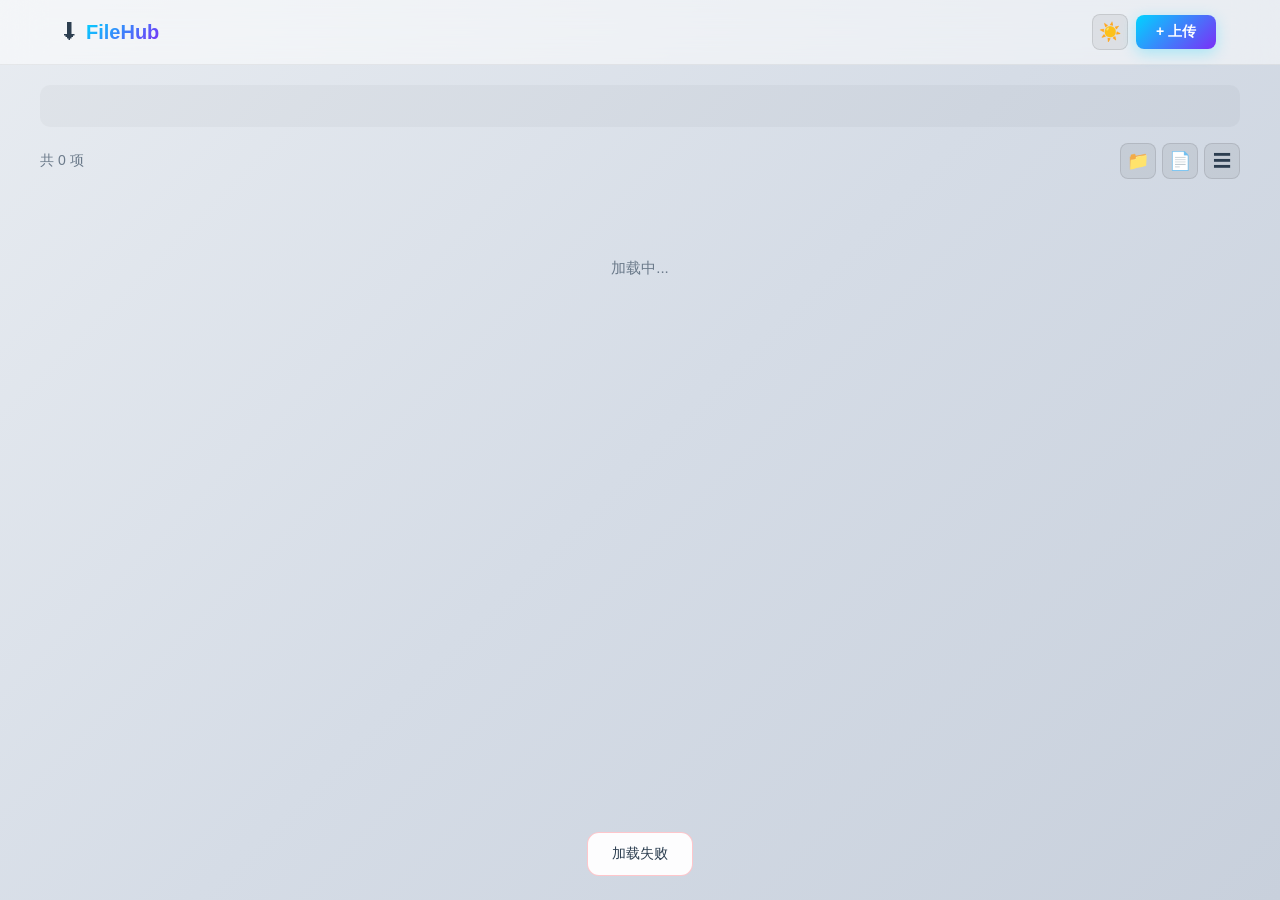
==== static/index.html @ 71de99f7 "企业级重构" ====
<!DOCTYPE html>
<html lang="zh-CN">
<head>
    <meta charset="UTF-8">
    <meta name="viewport" content="width=device-width, initial-scale=1.0">
    <title>FileHub - 文件下载站</title>
    <meta name="description" content="FileHub - 轻量级文件管理与分享平台">
    <link rel="icon" href="data:image/svg+xml,<svg xmlns=%22http://www.w3.org/2000/svg%22 viewBox=%220 0 100 100%22><text y=%22.9em%22 font-size=%2290%22>📂</text></svg>">
    <link rel="stylesheet" href="css/style.css">
</head>
<body>
    <div class="app">
        <header class="header">
            <div class="header-inner">
                <div class="header-left">
                    <div class="logo">
                        <span class="logo-icon">⬇</span>
                        <h1>FileHub</h1>
                    </div>
                </div>
                <div class="header-right">
                    <button class="btn-icon" id="themeToggle" title="切换主题">🌙</button>
                    <button class="btn btn-primary" id="uploadBtn">+ 上传</button>
                </div>
            </div>
        </header>

        <main class="main">
            <div class="container">
                <nav class="breadcrumb" id="breadcrumb"></nav>

                <div class="toolbar">
                    <div class="toolbar-left">
                        <span class="file-count" id="fileCount">共 0 项</span>
                    </div>
                    <div class="toolbar-right">
                        <button class="btn-icon" id="newFolderBtn" title="新建文件夹">📁</button>
                        <button class="btn-icon" id="newFileBtn" title="新建文件">📄</button>
                        <button class="btn-icon" id="viewToggle" title="切换视图">☰</button>
                    </div>
                </div>

                <div class="file-grid" id="fileGrid">
                    <div class="loading" id="loading">加载中...</div>
                </div>

                <div class="empty-state" id="emptyState" style="display:none">
                    <div class="empty-icon">📂</div>
                    <h2>暂无文件</h2>
                    <p>点击右上角「上传」开始分享</p>
                </div>
            </div>
        </main>
    </div>

    <!-- Password Modal -->
    <div class="modal-overlay" id="passwordModal">
        <div class="modal">
            <div class="modal-header">
                <h3 id="passwordModalTitle">验证身份</h3>
                <button class="modal-close" id="passwordModalClose">&times;</button>
            </div>
            <div class="modal-body">
                <p class="modal-desc" id="passwordModalDesc">请输入上传密码以继续</p>
                <div class="input-group">
                    <input type="password" class="input" id="passwordInput" placeholder="输入密码" autocomplete="off">
                </div>
                <p class="error-msg" id="passwordError" style="display:none"></p>
            </div>
            <div class="modal-footer">
                <button class="btn btn-secondary" id="passwordModalCancel">取消</button>
                <button class="btn btn-primary" id="passwordModalConfirm">确认</button>
            </div>
        </div>
    </div>

    <!-- Upload Modal -->
    <div class="modal-overlay" id="uploadModal">
        <div class="modal">
            <div class="modal-header">
                <h3>上传文件</h3>
                <button class="modal-close" id="uploadModalClose">&times;</button>
            </div>
            <div class="modal-body">
                <div class="upload-zone" id="uploadZone">
                    <div class="upload-icon">☁️</div>
                    <p class="upload-text">拖拽文件到此处，或点击选择文件</p>
                    <p class="upload-hint">无文件大小限制</p>
                    <input type="file" id="fileInput" class="file-input" multiple>
                </div>
                <div class="upload-progress" id="uploadProgress" style="display:none">
                    <div class="progress-bar">
                        <div class="progress-fill" id="progressFill"></div>
                    </div>
                    <p class="progress-text" id="progressText">上传中...</p>
                </div>
                <p class="error-msg" id="uploadError" style="display:none"></p>
                <div class="upload-divider"><span>或者</span></div>
                <div class="upload-url-row">
                    <input type="text" class="input" id="urlInput" placeholder="输入文件下载链接，支持 HTTP/HTTPS">
                    <button class="btn btn-primary" id="urlDownloadBtn">下载</button>
                </div>
                <div class="url-progress" id="urlProgress" style="display:none">
                    <p class="progress-text" id="urlProgressText">从链接下载中...</p>
                </div>
                <p class="error-msg" id="urlError" style="display:none"></p>
            </div>
            <div class="modal-footer">
                <button class="btn btn-secondary" id="uploadModalCancel">取消</button>
            </div>
        </div>
    </div>

    <!-- New Folder Modal -->
    <div class="modal-overlay" id="folderModal">
        <div class="modal">
            <div class="modal-header">
                <h3>新建文件夹</h3>
                <button class="modal-close" id="folderModalClose">&times;</button>
            </div>
            <div class="modal-body">
                <div class="input-group">
                    <input type="text" class="input" id="folderNameInput" placeholder="输入文件夹名称" autocomplete="off">
                </div>
                <p class="error-msg" id="folderError" style="display:none"></p>
            </div>
            <div class="modal-footer">
                <button class="btn btn-secondary" id="folderModalCancel">取消</button>
                <button class="btn btn-primary" id="folderModalConfirm">创建</button>
            </div>
        </div>
    </div>

    <!-- New File Modal -->
    <div class="modal-overlay" id="newFileModal">
        <div class="modal">
            <div class="modal-header">
                <h3>新建文件</h3>
                <button class="modal-close" id="newFileModalClose">&times;</button>
            </div>
            <div class="modal-body">
                <div class="input-group">
                    <input type="text" class="input" id="newFileNameInput" placeholder="输入文件名，如 readme.txt" autocomplete="off">
                </div>
                <p class="error-msg" id="newFileError" style="display:none"></p>
            </div>
            <div class="modal-footer">
                <button class="btn btn-secondary" id="newFileModalCancel">取消</button>
                <button class="btn btn-primary" id="newFileModalConfirm">创建</button>
            </div>
        </div>
    </div>

    <!-- Rename Modal -->
    <div class="modal-overlay" id="renameModal">
        <div class="modal">
            <div class="modal-header">
                <h3>重命名</h3>
                <button class="modal-close" id="renameModalClose">&times;</button>
            </div>
            <div class="modal-body">
                <div class="input-group">
                    <input type="text" class="input" id="renameInput" placeholder="输入新名称" autocomplete="off">
                </div>
                <p class="error-msg" id="renameError" style="display:none"></p>
            </div>
            <div class="modal-footer">
                <button class="btn btn-secondary" id="renameModalCancel">取消</button>
                <button class="btn btn-primary" id="renameModalConfirm">确认</button>
            </div>
        </div>
    </div>

    <!-- Preview Modal -->
    <div class="modal-overlay" id="previewModal">
        <div class="modal modal-wide">
            <div class="modal-header">
                <div class="modal-header-left">
                    <h3 id="previewTitle">预览</h3>
                    <button class="wrap-toggle" id="wrapToggle" title="切换自动换行">⤻</button>
                </div>
                <button class="modal-close" id="previewModalClose">&times;</button>
            </div>
            <div class="modal-body modal-body-scroll" id="previewBody">
                <pre class="preview-content" id="previewContent"></pre>
                <textarea class="preview-textarea" id="previewTextarea" style="display:none"></textarea>
                <p class="preview-truncated" id="previewTruncated" style="display:none">文件过大，仅显示前 1MB</p>
                <p class="error-msg" id="previewError" style="display:none"></p>
            </div>
            <div class="modal-footer preview-footer">
                <div class="preview-footer-left">
                    <button class="btn btn-secondary btn-sm" id="previewEditBtn" style="display:none">编辑</button>
                </div>
                <div class="preview-footer-right">
                    <button class="btn btn-primary btn-sm" id="previewSaveBtn" style="display:none">保存</button>
                    <a class="btn btn-primary btn-sm" id="previewDownloadBtn" download>下载</a>
                    <button class="btn btn-secondary" id="previewCloseBtn">关闭</button>
                </div>
            </div>
        </div>
    </div>

    <!-- Toast -->
    <div class="toast" id="toast"></div>

    <script type="module" src="js/app.js"></script>
</body>
</html>
---- static/css/style.css ----
/* ============ Reset ============ */
* { margin: 0; padding: 0; box-sizing: border-box; }

/* ============ Theme ============ */
:root, [data-theme="dark"] {
    --bg: linear-gradient(135deg, #0f0c29 0%, #302b63 50%, #24243e 100%);
    --text: #e0e0e0;
    --text2: #888;
    --text3: #666;
    --card: rgba(255,255,255,0.04);
    --card-border: rgba(255,255,255,0.06);
    --card-hover: rgba(255,255,255,0.07);
    --card-hover-border: rgba(255,255,255,0.12);
    --card-shadow: 0 12px 32px rgba(0,0,0,0.3);
    --hdr-bg: rgba(255,255,255,0.03);
    --hdr-border: rgba(255,255,255,0.06);
    --modal-bg: #1e1e2e;
    --modal-border: rgba(255,255,255,0.08);
    --inp-bg: rgba(255,255,255,0.06);
    --inp-border: rgba(255,255,255,0.1);
    --inp-focus: #00d4ff;
    --btn2-bg: rgba(255,255,255,0.08);
    --btn2-border: rgba(255,255,255,0.1);
    --btn2-hover: rgba(255,255,255,0.12);
    --overlay: rgba(0,0,0,0.6);
    --toast-bg: rgba(30,30,46,0.95);
    --toast-border: rgba(255,255,255,0.1);
    --drop-border: rgba(255,255,255,0.15);
    --drop-hover: rgba(0,212,255,0.05);
    --prog-bg: rgba(255,255,255,0.08);
    --icon-α: 0.6;
    --place: #555;
    --bcumb: rgba(255,255,255,0.04);
    --bcumb-hover: rgba(255,255,255,0.08);
    --row-hover: rgba(255,255,255,0.03);
    --row-border: rgba(255,255,255,0.04);
}

[data-theme="light"] {
    --bg: linear-gradient(135deg, #e8ecf1 0%, #d5dce6 50%, #c8d0dc 100%);
    --text: #2c3e50;
    --text2: #6b7a8a;
    --text3: #8a9aa8;
    --card: rgba(255,255,255,0.75);
    --card-border: rgba(255,255,255,0.5);
    --card-hover: rgba(255,255,255,0.9);
    --card-hover-border: rgba(255,255,255,0.8);
    --card-shadow: 0 8px 24px rgba(0,0,0,0.08);
    --hdr-bg: rgba(255,255,255,0.5);
    --hdr-border: rgba(0,0,0,0.06);
    --modal-bg: #fff;
    --modal-border: rgba(0,0,0,0.08);
    --inp-bg: rgba(0,0,0,0.04);
    --inp-border: rgba(0,0,0,0.12);
    --inp-focus: #7b2ff7;
    --btn2-bg: rgba(0,0,0,0.06);
    --btn2-border: rgba(0,0,0,0.1);
    --btn2-hover: rgba(0,0,0,0.1);
    --overlay: rgba(0,0,0,0.3);
    --toast-bg: rgba(255,255,255,0.95);
    --toast-border: rgba(0,0,0,0.1);
    --drop-border: rgba(0,0,0,0.15);
    --drop-hover: rgba(123,47,247,0.05);
    --prog-bg: rgba(0,0,0,0.08);
    --icon-α: 0.4;
    --place: #aaa;
    --bcumb: rgba(0,0,0,0.03);
    --bcumb-hover: rgba(0,0,0,0.06);
    --row-hover: rgba(0,0,0,0.02);
    --row-border: rgba(0,0,0,0.04);
}

@media (prefers-color-scheme: light) {
    :root:not([data-theme="dark"]):not([data-theme="light"]) { }
}

/* ============ Base ============ */
body {
    font-family: -apple-system, BlinkMacSystemFont, 'Segoe UI', Roboto, 'Helvetica Neue', Arial, sans-serif;
    background: var(--bg);
    color: var(--text);
    min-height: 100vh;
    transition: background .3s, color .3s;
}
.app { min-height: 100vh; display: flex; flex-direction: column; }

/* ============ Header ============ */
.header {
    background: var(--hdr-bg);
    backdrop-filter: blur(20px);
    -webkit-backdrop-filter: blur(20px);
    border-bottom: 1px solid var(--hdr-border);
    position: sticky; top: 0; z-index: 100;
    transition: background .3s;
}
.header-inner {
    max-width: 1200px; margin: 0 auto; padding: 0 24px;
    height: 64px; display: flex; align-items: center;
    justify-content: space-between; gap: 12px;
}
.header-left { display: flex; align-items: center; gap: 10px; min-width: 0; }
.header-right { display: flex; align-items: center; gap: 8px; flex-shrink: 0; }
.logo { display: flex; align-items: center; gap: 10px; }
.logo-icon { font-size: 24px; line-height: 1; }
.logo h1 {
    font-size: 20px; font-weight: 700;
    background: linear-gradient(135deg, #00d4ff, #7b2ff7);
    -webkit-background-clip: text; -webkit-text-fill-color: transparent;
    background-clip: text; white-space: nowrap;
}

/* ============ Buttons ============ */
.btn {
    padding: 8px 20px; border: none; border-radius: 8px;
    font-size: 14px; font-weight: 600; cursor: pointer;
    transition: all .2s; display: inline-flex; align-items: center; gap: 6px;
    white-space: nowrap; text-decoration: none;
}
.btn-icon {
    width: 36px; height: 36px; padding: 0;
    display: flex; align-items: center; justify-content: center;
    border-radius: 8px; background: var(--btn2-bg);
    border: 1px solid var(--btn2-border); color: var(--text);
    font-size: 18px; cursor: pointer; transition: all .2s;
}
.btn-icon:hover { background: var(--btn2-hover); }
.btn-icon-sm {
    width: 28px; height: 28px; font-size: 16px;
    border-radius: 6px;
}
.btn-primary {
    background: linear-gradient(135deg, #00d4ff, #7b2ff7);
    color: #fff; box-shadow: 0 4px 15px rgba(0,212,255,.3);
}
.btn-primary:hover { transform: translateY(-1px); box-shadow: 0 6px 20px rgba(0,212,255,.4); }
.btn-secondary {
    background: var(--btn2-bg); color: var(--text);
    border: 1px solid var(--btn2-border);
}
.btn-secondary:hover { background: var(--btn2-hover); }
.btn-danger {
    background: rgba(255,71,87,.15); color: #ff4757;
    border: 1px solid rgba(255,71,87,.2);
}
.btn-danger:hover { background: rgba(255,71,87,.25); }
.btn-sm { padding: 6px 14px; font-size: 13px; }

/* ============ Main ============ */
.main { flex: 1; padding: 20px 24px; }
.container { max-width: 1200px; margin: 0 auto; }

/* ============ Breadcrumb ============ */
.breadcrumb {
    display: flex; align-items: center; gap: 4px;
    padding: 10px 12px; margin-bottom: 16px;
    background: var(--bcumb); border-radius: 10px;
    flex-wrap: wrap; font-size: 14px; min-height: 42px;
}
.breadcrumb a {
    color: var(--text2); text-decoration: none;
    padding: 4px 10px; border-radius: 6px;
    transition: all .15s; cursor: pointer;
}
.breadcrumb a:hover { background: var(--bcumb-hover); color: var(--text); }
.breadcrumb .sep { color: var(--text3); font-size: 12px; user-select: none; }
.breadcrumb .current { color: var(--text); font-weight: 600; }

/* ============ Toolbar ============ */
.toolbar {
    display: flex; justify-content: space-between;
    align-items: center; margin-bottom: 20px; gap: 12px;
}
.toolbar-left { display: flex; align-items: center; gap: 8px; }
.toolbar-right { display: flex; align-items: center; gap: 6px; }
.file-count { font-size: 14px; color: var(--text2); }

/* ============ File Grid (icon view) ============ */
.file-grid {
    display: grid;
    grid-template-columns: repeat(auto-fill, minmax(180px, 1fr));
    gap: 14px;
}
.file-grid.list-view {
    grid-template-columns: 1fr;
    gap: 2px;
}

.file-card {
    background: var(--card); border: 1px solid var(--card-border);
    border-radius: 14px; padding: 18px 14px;
    transition: all .25s; cursor: default;
    display: flex; flex-direction: column;
    backdrop-filter: blur(4px);
    -webkit-backdrop-filter: blur(4px);
}
.file-card .card-body {
    display: flex; flex-direction: column; align-items: center;
    text-align: center; flex: 1; border-radius: inherit;
    transition: all .25s;
}
.file-card .card-body:hover {
    background: var(--card-hover); border-color: var(--card-hover-border);
    transform: translateY(-3px); box-shadow: var(--card-shadow);
}
.file-card.card-dir .card-body { cursor: pointer; }
.file-card.card-dir .card-body:hover .file-icon { transform: scale(1.1); }
.file-icon { font-size: 38px; margin-bottom: 10px; line-height: 1; transition: transform .2s; }
.file-name {
    font-size: 13px; font-weight: 600; color: var(--text);
    word-break: break-all; line-height: 1.4; margin-bottom: 6px;
    display: -webkit-box; -webkit-line-clamp: 2; -webkit-box-orient: vertical;
    overflow: hidden; width: 100%;
}
.file-size { font-size: 12px; color: var(--text2); margin-bottom: 3px; }
.file-time { font-size: 11px; color: var(--text3); margin-bottom: 14px; }
.file-actions { display: flex; gap: 4px; width: 100%; flex-wrap: wrap; justify-content: center; }
.file-actions .btn { flex: 1 1 auto; min-width: 0; padding: 4px 6px; font-size: 11px; justify-content: center; }
.file-actions .btn-download { flex-basis: 100%; order: 1; }

/* ============ List View ============ */
.list-table {
    width: 100%; border-collapse: collapse;
    background: var(--card); border-radius: 12px;
    table-layout: fixed;
}
.list-table th, .list-table td {
    padding: 10px 14px; text-align: left;
    border-bottom: 1px solid var(--row-border);
    white-space: nowrap; overflow: hidden; text-overflow: ellipsis;
}
.list-table th {
    font-size: 12px; color: var(--text3); font-weight: 600;
    background: var(--card);
}
.list-table tr:last-child td { border-bottom: none; }
.list-table tr:hover td { background: var(--row-hover); }
.list-table .col-icon { width: 36px; text-align: center; }
.list-table .col-name { width: auto; }
.list-table .col-size { width: 90px; }
.list-table .col-time { width: 150px; }
.list-table .col-actions { width: 80px; text-align: right; overflow: visible; }
.list-table .list-name {
    display: flex; align-items: center; gap: 8px;
    cursor: pointer; color: var(--text); font-size: 14px;
}
.list-table .list-name:hover { color: var(--inp-focus); }
.list-table .list-actions { display: flex; gap: 4px; justify-content: flex-end; }

/* ============ Dropdown Menu ============ */
.dropdown-container {
    position: relative;
    display: inline-block;
}
.dropdown-menu {
    display: none;
    position: absolute;
    right: 0;
    top: 100%;
    z-index: 200;
    background: var(--modal-bg);
    border: 1px solid var(--modal-border);
    border-radius: 10px;
    box-shadow: 0 8px 32px rgba(0,0,0,0.4);
    min-width: 120px;
    padding: 4px;
    animation: ddIn .15s;
}
.dropdown-menu.show {
    display: block;
}
@keyframes ddIn {
    from { opacity: 0; transform: translateY(-6px); }
    to { opacity: 1; transform: translateY(0); }
}
.dropdown-item {
    display: flex;
    align-items: center;
    gap: 8px;
    width: 100%;
    padding: 8px 12px;
    border: none;
    background: none;
    color: var(--text);
    font-size: 13px;
    cursor: pointer;
    border-radius: 6px;
    text-align: left;
    white-space: nowrap;
    text-decoration: none;
    transition: background .15s;
}
.dropdown-item:hover {
    background: var(--btn2-bg);
}
.dropdown-item.dropdown-danger {
    color: #ff4757;
}
.dropdown-item.dropdown-danger:hover {
    background: rgba(255,71,87,.15);
}

/* ============ List Auto-scroll ============ */
.list-table .scroll-inner {
    display: inline-block;
    white-space: nowrap;
}
.list-table td.col-name:hover,
.list-table td.col-time:hover {
    text-overflow: clip;
    overflow-x: auto;
    scrollbar-width: none;
}
.list-table td.col-name:hover::-webkit-scrollbar,
.list-table td.col-time:hover::-webkit-scrollbar {
    display: none;
}

/* ============ Loading & Empty ============ */
.loading { grid-column: 1 / -1; text-align: center; padding: 60px 0; color: var(--text2); font-size: 15px; }
.empty-state { grid-column: 1 / -1; text-align: center; padding: 80px 0; }
.empty-icon { font-size: 64px; margin-bottom: 16px; opacity: var(--icon-α); }
.empty-state h2 { font-size: 22px; color: var(--text); margin-bottom: 8px; }
.empty-state p { font-size: 14px; color: var(--text2); }

/* ============ Modal ============ */
.modal-overlay {
    display: none; position: fixed; inset: 0;
    background: var(--overlay); backdrop-filter: blur(4px);
    -webkit-backdrop-filter: blur(4px);
    z-index: 1000; align-items: center; justify-content: center;
}
.modal-overlay.active { display: flex; }
.modal {
    background: var(--modal-bg); border: 1px solid var(--modal-border);
    border-radius: 16px; width: 90%; max-width: 420px;
    animation: modalIn .2s;
}
.modal-wide { max-width: 860px; width: 95%; max-height: 90vh; display: flex; flex-direction: column; }
@keyframes modalIn { from { opacity: 0; transform: scale(.95) translateY(10px); } to { opacity: 1; transform: scale(1) translateY(0); } }
.modal-header {
    display: flex; justify-content: space-between; align-items: center; padding: 20px 24px 0;
}
.modal-header-left { display: flex; align-items: center; gap: 10px; min-width: 0; }
.modal-header-left h3 { white-space: nowrap; overflow: hidden; text-overflow: ellipsis; }
.modal-header h3 { font-size: 18px; font-weight: 700; color: var(--text); }
.modal-close {
    background: none; border: none; color: var(--text3);
    font-size: 24px; cursor: pointer; padding: 0; line-height: 1; transition: color .2s;
}
.modal-close:hover { color: var(--text); }
.modal-body { padding: 20px 24px; }
.modal-desc { font-size: 14px; color: var(--text2); margin-bottom: 16px; }
.modal-footer { display: flex; gap: 10px; justify-content: flex-end; padding: 0 24px 20px; }

/* ============ Input ============ */
.input {
    width: 100%; padding: 12px 16px; background: var(--inp-bg);
    border: 1px solid var(--inp-border); border-radius: 10px;
    color: var(--text); font-size: 15px; outline: none; transition: border-color .2s;
}
.input:focus { border-color: var(--inp-focus); }
.input::placeholder { color: var(--place); }
.input-group { margin-bottom: 8px; }
.error-msg { color: #ff4757; font-size: 13px; margin-top: 8px; }

/* ============ Upload Zone ============ */
.upload-zone {
    border: 2px dashed var(--drop-border); border-radius: 12px;
    padding: 36px 20px; text-align: center; cursor: pointer;
    transition: all .2s; position: relative;
}
.upload-zone:hover, .upload-zone.dragover { border-color: #00d4ff; background: var(--drop-hover); }
.upload-icon { font-size: 40px; margin-bottom: 12px; }
.upload-text { font-size: 14px; color: var(--text2); margin-bottom: 4px; }
.upload-hint { font-size: 12px; color: var(--text3); }
.file-input { position: absolute; inset: 0; opacity: 0; cursor: pointer; }
.upload-progress { margin-top: 16px; }
.progress-bar { height: 6px; background: var(--prog-bg); border-radius: 3px; overflow: hidden; margin-bottom: 8px; }
.progress-fill { height: 100%; background: linear-gradient(135deg,#00d4ff,#7b2ff7); border-radius: 3px; width: 0%; transition: width .3s; }
.progress-text { font-size: 13px; color: var(--text2); text-align: center; }

/* ============ Upload URL ============ */
.upload-divider {
    display: flex; align-items: center; gap: 12px;
    margin: 16px 0; color: var(--text3); font-size: 13px;
}
.upload-divider::before,
.upload-divider::after {
    content: ''; flex: 1; height: 1px; background: var(--row-border);
}
.upload-url-row {
    display: flex; gap: 8px;
}
.upload-url-row .input {
    flex: 1;
}
.url-progress {
    margin-top: 8px;
}

/* ============ Wrap Toggle ============ */
.wrap-toggle {
    background: var(--btn2-bg); border: 1px solid var(--btn2-border);
    color: var(--text2); width: 30px; height: 30px; border-radius: 6px;
    display: flex; align-items: center; justify-content: center;
    cursor: pointer; font-size: 16px; flex-shrink: 0; transition: all .2s;
}
.wrap-toggle:hover { background: var(--btn2-hover); color: var(--text); }
.wrap-toggle.active { background: rgba(0,212,255,.15); border-color: rgba(0,212,255,.3); color: #00d4ff; }

/* ============ Preview ============ */
.modal-body-scroll { overflow: auto; max-height: 65vh; padding: 16px 24px; }
.preview-content {
    font-family: 'JetBrains Mono','Fira Code','Consolas','SF Mono',monospace;
    font-size: 13px; line-height: 1.6; white-space: pre-wrap; word-wrap: break-word;
    tab-size: 4; color: var(--text); background: var(--card);
    border: 1px solid var(--card-border); padding: 16px; border-radius: 10px;
    margin: 0; overflow-x: auto;
}
.preview-content.preview-nowrap { white-space: pre; word-wrap: normal; overflow-x: auto; }
.preview-textarea.preview-nowrap { white-space: pre; overflow-x: auto; }
.preview-content.preview-image { background: none; border: none; padding: 0; text-align: center; white-space: normal; font-family: inherit; }
.preview-content.preview-image img { max-width: 100%; max-height: 70vh; display: block; margin: 0 auto; border-radius: 8px; }
.preview-textarea {
    width: 100%; min-height: 300px; font-family: 'JetBrains Mono','Fira Code','Consolas',monospace;
    font-size: 13px; line-height: 1.6; tab-size: 4;
    color: var(--text); background: var(--card); border: 1px solid var(--inp-focus);
    padding: 16px; border-radius: 10px; resize: vertical; outline: none;
}
.preview-truncated { font-size: 12px; color: var(--text3); text-align: center; margin-top: 12px; }
.preview-footer {
    display: flex; justify-content: space-between; align-items: center;
    padding: 12px 24px 20px;
}
.preview-footer-left, .preview-footer-right { display: flex; gap: 8px; align-items: center; }

/* ============ Toast ============ */
.toast {
    position: fixed; bottom: 24px; left: 50%;
    transform: translateX(-50%) translateY(100px);
    background: var(--toast-bg); border: 1px solid var(--toast-border);
    padding: 12px 24px; border-radius: 12px; color: var(--text);
    font-size: 14px; z-index: 2000; opacity: 0;
    transition: all .3s; pointer-events: none;
    backdrop-filter: blur(10px); -webkit-backdrop-filter: blur(10px);
}
.toast.show { opacity: 1; transform: translateX(-50%) translateY(0); }
.toast.success { border-color: rgba(0,200,83,.3); }
.toast.error { border-color: rgba(255,71,87,.3); }

/* ============ Responsive ============ */
@media (max-width: 768px) {
    .header-inner { padding: 0 16px; height: 56px; }
    .logo h1 { font-size: 17px; }
    .main { padding: 16px; }
    .file-grid { grid-template-columns: repeat(auto-fill, minmax(150px, 1fr)); gap: 10px; }
    .file-card { padding: 14px; }
    .file-icon { font-size: 32px; }
    .list-table .col-time { width: 100px; }
    .list-table .col-actions { width: 60px; }
    .list-table th, .list-table td { padding: 8px 10px; font-size: 13px; }
    .modal-wide { max-height: 95vh; }
}

@media (max-width: 480px) {
    .header-inner { height: 52px; padding: 0 12px; }
    .logo h1 { font-size: 15px; }
    .header-right .btn-primary { padding: 6px 12px; font-size: 13px; }
    .btn-icon { width: 32px; height: 32px; font-size: 16px; }
    .main { padding: 12px; }
    .file-grid { grid-template-columns: repeat(2, 1fr); gap: 8px; }
    .file-card { max-width: none; padding: 10px; border-radius: 10px; }
    .file-icon { font-size: 26px; margin-bottom: 6px; }
    .file-name { font-size: 12px; }
    .file-size { font-size: 11px; }
    .file-time { font-size: 10px; margin-bottom: 10px; }
    .file-actions .btn { padding: 3px 4px; font-size: 10px; }
    .list-table th, .list-table td { padding: 6px 8px; font-size: 12px; }
    .list-table .col-time { width: 80px; }
    .list-table .col-actions { width: 50px; }
    .list-table .col-size { width: 60px; }
    .breadcrumb { font-size: 13px; padding: 8px 10px; }
    .modal { margin: 12px; border-radius: 12px; }
    .modal-wide { max-height: 95vh; }
    .modal-header { padding: 16px 20px 0; }
    .modal-body { padding: 16px 20px; }
    .modal-footer { padding: 0 20px 16px; }
    .preview-footer { flex-direction: column; gap: 8px; align-items: stretch; }
    .preview-footer-left, .preview-footer-right { justify-content: center; }
}
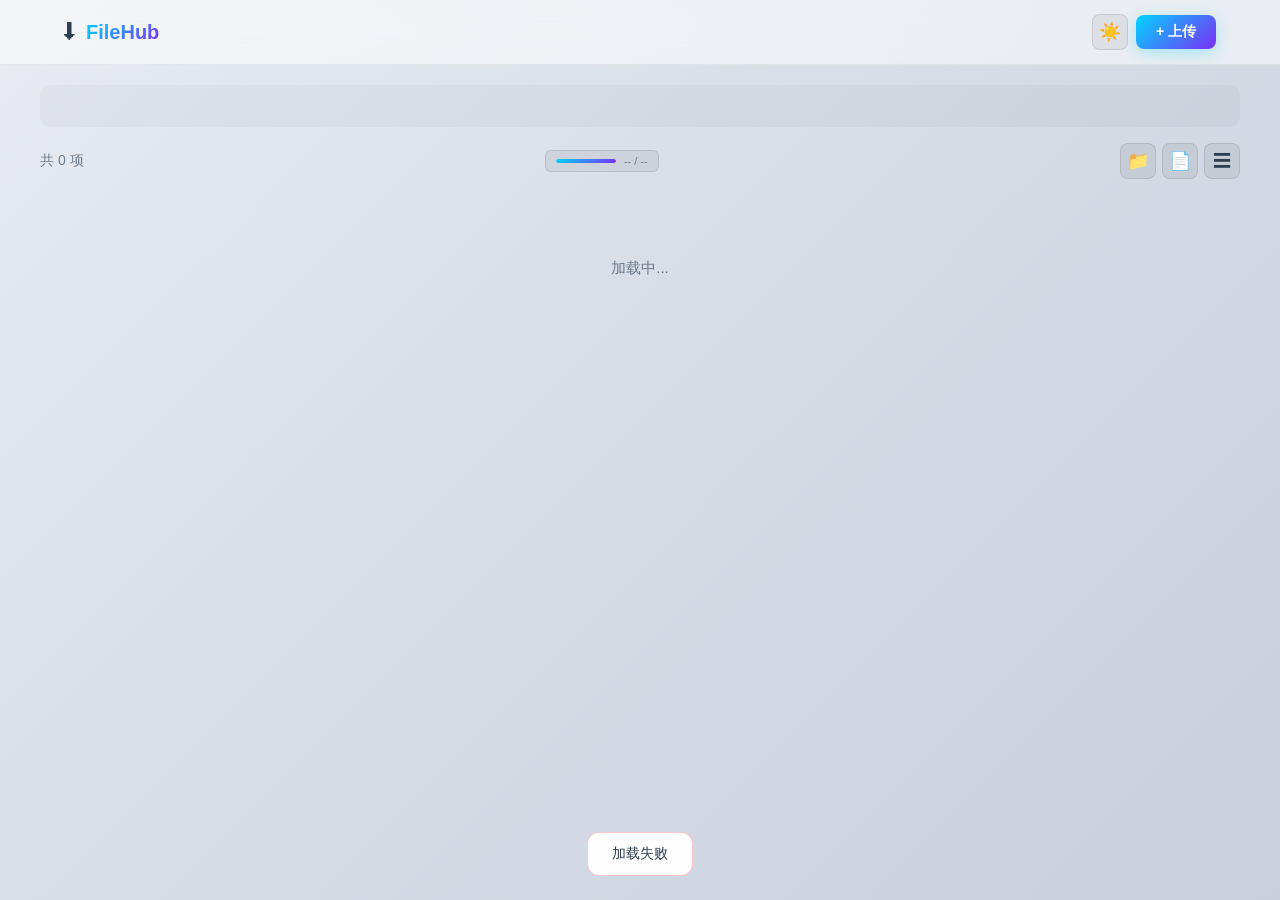
==== commit 510a2154: "严重bug待修复" ====
--- a/static/index.html
+++ b/static/index.html
@@ -33,6 +33,12 @@
                     <div class="toolbar-left">
                         <span class="file-count" id="fileCount">共 0 项</span>
                     </div>
+                    <div class="storage-indicator" id="storageIndicator">
+                        <div class="storage-bar">
+                            <div class="storage-fill" id="storageFill"></div>
+                        </div>
+                        <span class="storage-text" id="storageText">- / -</span>
+                    </div>
                     <div class="toolbar-right">
                         <button class="btn-icon" id="newFolderBtn" title="新建文件夹">📁</button>
                         <button class="btn-icon" id="newFileBtn" title="新建文件">📄</button>
@@ -89,10 +95,13 @@
                     <input type="file" id="fileInput" class="file-input" multiple>
                 </div>
                 <div class="upload-progress" id="uploadProgress" style="display:none">
-                    <div class="progress-bar">
-                        <div class="progress-fill" id="progressFill"></div>
-                    </div>
-                    <p class="progress-text" id="progressText">上传中...</p>
+                    <div class="upload-overall">
+                        <div class="progress-bar">
+                            <div class="progress-fill" id="progressFill"></div>
+                        </div>
+                        <p class="progress-text" id="progressText">准备上传...</p>
+                    </div>
+                    <div class="upload-file-list" id="uploadFileList"></div>
                 </div>
                 <p class="error-msg" id="uploadError" style="display:none"></p>
                 <div class="upload-divider"><span>或者</span></div>
@@ -105,9 +114,6 @@
                 </div>
                 <p class="error-msg" id="urlError" style="display:none"></p>
             </div>
-            <div class="modal-footer">
-                <button class="btn btn-secondary" id="uploadModalCancel">取消</button>
-            </div>
         </div>
     </div>
 
@@ -194,7 +200,6 @@
                 <div class="preview-footer-right">
                     <button class="btn btn-primary btn-sm" id="previewSaveBtn" style="display:none">保存</button>
                     <a class="btn btn-primary btn-sm" id="previewDownloadBtn" download>下载</a>
-                    <button class="btn btn-secondary" id="previewCloseBtn">关闭</button>
                 </div>
             </div>
         </div>
@@ -203,6 +208,6 @@
     <!-- Toast -->
     <div class="toast" id="toast"></div>
 
-    <script type="module" src="js/app.js"></script>
+    <script type="module" src="js/app.js?v=3"></script>
 </body>
 </html>
--- a/static/css/style.css
+++ b/static/css/style.css
@@ -100,6 +100,24 @@
 }
 .header-left { display: flex; align-items: center; gap: 10px; min-width: 0; }
 .header-right { display: flex; align-items: center; gap: 8px; flex-shrink: 0; }
+
+/* Storage indicator */
+.storage-indicator {
+    display: flex; align-items: center; gap: 8px;
+    padding: 4px 10px; border-radius: 6px;
+    background: var(--btn2-bg); border: 1px solid var(--btn2-border);
+    white-space: nowrap;
+}
+.storage-bar {
+    width: 60px; height: 4px;
+    background: var(--prog-bg); border-radius: 2px; overflow: hidden;
+}
+.storage-fill {
+    height: 100%; border-radius: 2px;
+    background: linear-gradient(135deg, #00d4ff, #7b2ff7);
+    transition: width .4s;
+}
+.storage-text { font-size: 11px; color: var(--text2); }
 .logo { display: flex; align-items: center; gap: 10px; }
 .logo-icon { font-size: 24px; line-height: 1; }
 .logo h1 {
@@ -184,6 +202,10 @@
     grid-template-columns: 1fr;
     gap: 2px;
 }
+.file-card[draggable="true"] { cursor: grab; }
+.file-card[draggable="true"]:active { cursor: grabbing; }
+.file-card.dragging { opacity: 0.35; }
+.file-card.drag-over { outline: 2px solid #7b2ff7; outline-offset: -2px; border-radius: 14px; }
 
 .file-card {
     background: var(--card); border: 1px solid var(--card-border);
@@ -234,6 +256,10 @@
 }
 .list-table tr:last-child td { border-bottom: none; }
 .list-table tr:hover td { background: var(--row-hover); }
+.list-table tr[draggable="true"] { cursor: grab; }
+.list-table tr[draggable="true"]:active { cursor: grabbing; }
+.list-table tr.dragging { opacity: 0.35; }
+.list-table tr.drag-over { outline: 2px solid #7b2ff7; outline-offset: -2px; border-radius: 8px; }
 .list-table .col-icon { width: 36px; text-align: center; }
 .list-table .col-name { width: auto; }
 .list-table .col-size { width: 90px; }
@@ -378,6 +404,29 @@
 .progress-bar { height: 6px; background: var(--prog-bg); border-radius: 3px; overflow: hidden; margin-bottom: 8px; }
 .progress-fill { height: 100%; background: linear-gradient(135deg,#00d4ff,#7b2ff7); border-radius: 3px; width: 0%; transition: width .3s; }
 .progress-text { font-size: 13px; color: var(--text2); text-align: center; }
+.upload-overall { margin-bottom: 12px; }
+.upload-file-list { max-height: 270px; overflow-y: auto; display: flex; flex-direction: column; gap: 6px; }
+.upload-file-item {
+    display: flex; flex-direction: column; gap: 6px;
+    padding: 10px 12px; background: var(--drop-hover); border-radius: 8px;
+}
+.upload-file-info { display: flex; align-items: baseline; gap: 8px; min-width: 0; }
+.upload-file-name { flex: 1; font-size: 13px; font-weight: 500; color: var(--text1); white-space: nowrap; overflow: hidden; text-overflow: ellipsis; }
+.upload-file-size { font-size: 11px; color: var(--text3); flex-shrink: 0; }
+.upload-del-btn {
+    background: none; border: none; color: var(--text3); font-size: 20px;
+    cursor: pointer; padding: 0 2px; line-height: 1; flex-shrink: 0;
+    transition: color .2s;
+}
+.upload-del-btn:hover { color: #ff4757; }
+.upload-file-bottom { display: flex; align-items: center; gap: 8px; }
+.upload-file-progress { flex: 1; min-width: 0; }
+.upload-file-progress .progress-bar { height: 4px; margin-bottom: 0; }
+.upload-file-status { font-size: 12px; color: var(--text2); white-space: nowrap; flex-shrink: 0; }
+.upload-file-status.completed { color: #2ed573; }
+.upload-file-status.error { color: #ff4757; }
+.upload-file-status.paused { color: #ffa502; }
+.upload-file-item .btn { font-size: 12px; padding: 2px 8px; flex-shrink: 0; }
 
 /* ============ Upload URL ============ */
 .upload-divider {
@@ -421,6 +470,10 @@
 .preview-textarea.preview-nowrap { white-space: pre; overflow-x: auto; }
 .preview-content.preview-image { background: none; border: none; padding: 0; text-align: center; white-space: normal; font-family: inherit; }
 .preview-content.preview-image img { max-width: 100%; max-height: 70vh; display: block; margin: 0 auto; border-radius: 8px; }
+.preview-content.preview-video { background: none; border: none; padding: 0; text-align: center; white-space: normal; }
+.preview-content.preview-video video { max-width: 100%; max-height: 70vh; border-radius: 8px; }
+.preview-content.preview-audio { background: none; border: none; padding: 0; text-align: center; white-space: normal; }
+.preview-content.preview-audio audio { width: 100%; max-width: 500px; margin: 20px auto; }
 .preview-textarea {
     width: 100%; min-height: 300px; font-family: 'JetBrains Mono','Fira Code','Consolas',monospace;
     font-size: 13px; line-height: 1.6; tab-size: 4;
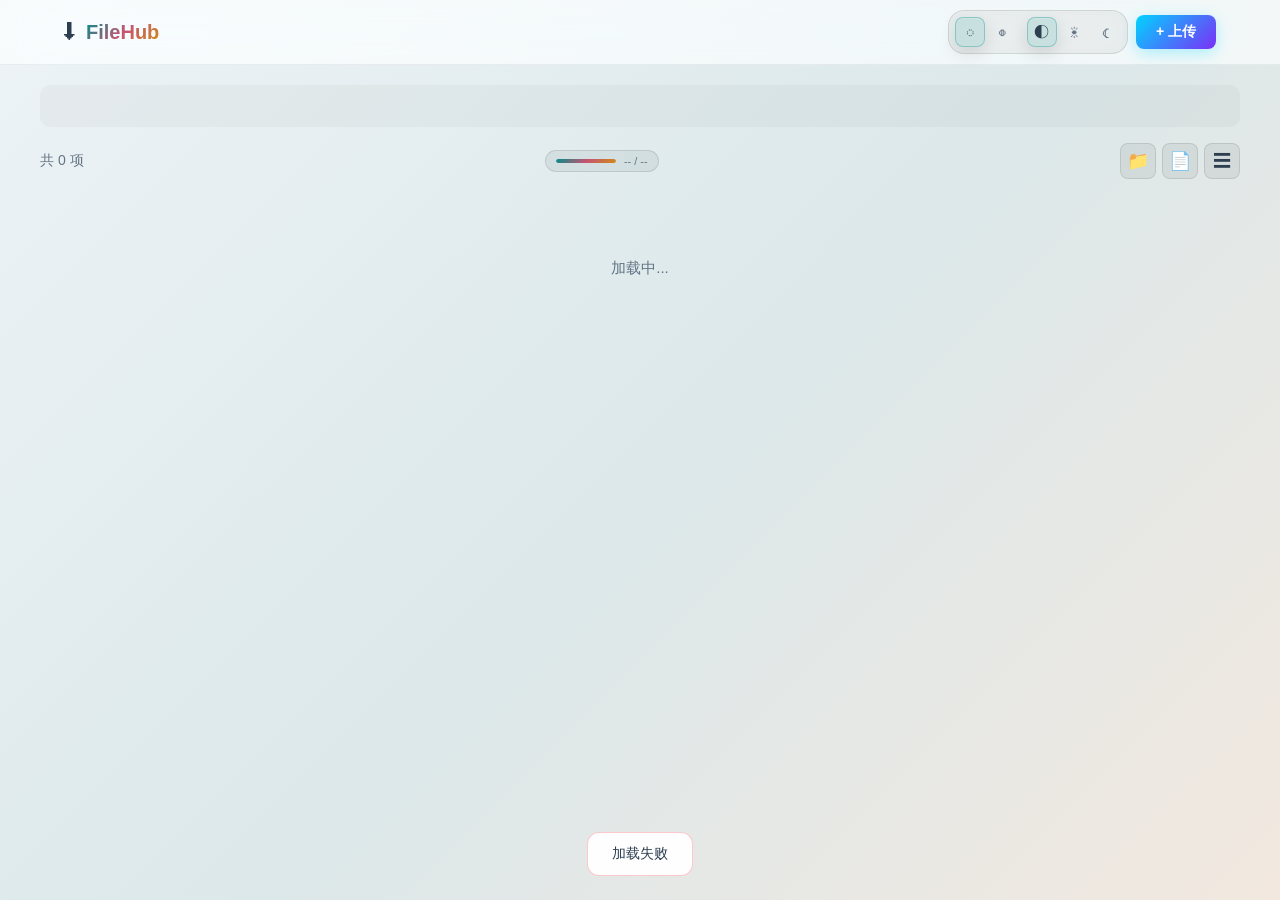
==== commit a1e4e8f9: "gpt被夹断，天才少年陨落：增加了一半主题" ====
--- a/static/index.html
+++ b/static/index.html
@@ -19,7 +19,17 @@
                     </div>
                 </div>
                 <div class="header-right">
-                    <button class="btn-icon" id="themeToggle" title="切换主题">🌙</button>
+                    <div class="theme-panel" id="themePanel">
+                        <div class="segmented" role="group" aria-label="视觉主题">
+                            <button class="seg-btn" data-effect-option="liquid" title="液态玻璃" aria-label="液态玻璃">◌</button>
+                            <button class="seg-btn" data-effect-option="blur" title="高斯模糊" aria-label="高斯模糊">◍</button>
+                        </div>
+                        <div class="segmented" role="group" aria-label="颜色模式">
+                            <button class="seg-btn" data-color-mode="system" title="跟随设备" aria-label="跟随设备">◐</button>
+                            <button class="seg-btn" data-color-mode="light" title="日间模式" aria-label="日间模式">☀</button>
+                            <button class="seg-btn" data-color-mode="dark" title="夜间模式" aria-label="夜间模式">☾</button>
+                        </div>
+                    </div>
                     <button class="btn btn-primary" id="uploadBtn">+ 上传</button>
                 </div>
             </div>
@@ -106,7 +116,7 @@
                 <p class="error-msg" id="uploadError" style="display:none"></p>
                 <div class="upload-divider"><span>或者</span></div>
                 <div class="upload-url-row">
-                    <input type="text" class="input" id="urlInput" placeholder="输入文件下载链接，支持 HTTP/HTTPS">
+                    <input type="text" class="input" id="urlInput" placeholder="输入文件下载链接">
                     <button class="btn btn-primary" id="urlDownloadBtn">下载</button>
                 </div>
                 <div class="url-progress" id="urlProgress" style="display:none">
--- a/static/css/style.css
+++ b/static/css/style.css
@@ -2,57 +2,89 @@
 * { margin: 0; padding: 0; box-sizing: border-box; }
 
 /* ============ Theme ============ */
+:root {
+    color-scheme: dark;
+    --radius-xs: 6px;
+    --radius-sm: 8px;
+    --radius-md: 12px;
+    --radius-lg: 16px;
+    --radius-xl: 20px;
+    --radius-pill: 999px;
+    --motion-fast: .16s;
+    --motion-med: .26s;
+    --motion-slow: .45s;
+    --ease-soft: cubic-bezier(.22, 1, .36, 1);
+    --ease-elastic: cubic-bezier(.18, .89, .32, 1.28);
+    --surface-filter: blur(24px) saturate(1.45);
+    --surface-shadow: 0 18px 48px rgba(0,0,0,.22);
+    --surface-shine: linear-gradient(135deg, rgba(255,255,255,.28), rgba(255,255,255,.04) 44%, rgba(255,255,255,.18));
+    --surface-shine-opacity: .42;
+    --hover-lift: -3px;
+    --hover-scale: 1.018;
+}
+
 :root, [data-theme="dark"] {
-    --bg: linear-gradient(135deg, #0f0c29 0%, #302b63 50%, #24243e 100%);
+    color-scheme: dark;
+    --bg: linear-gradient(135deg, #0c1118 0%, #18212a 48%, #251e2b 100%);
     --text: #e0e0e0;
-    --text2: #888;
-    --text3: #666;
-    --card: rgba(255,255,255,0.04);
-    --card-border: rgba(255,255,255,0.06);
-    --card-hover: rgba(255,255,255,0.07);
-    --card-hover-border: rgba(255,255,255,0.12);
-    --card-shadow: 0 12px 32px rgba(0,0,0,0.3);
-    --hdr-bg: rgba(255,255,255,0.03);
-    --hdr-border: rgba(255,255,255,0.06);
-    --modal-bg: #1e1e2e;
+    --text2: #9aa4b2;
+    --text3: #657284;
+    --accent-a: #31d2c6;
+    --accent-b: #f06d8d;
+    --accent-c: #ffc857;
+    --card: rgba(16,23,31,0.58);
+    --card-border: rgba(255,255,255,0.13);
+    --card-hover: rgba(255,255,255,0.11);
+    --card-hover-border: rgba(255,255,255,0.2);
+    --card-shadow: 0 18px 42px rgba(0,0,0,0.32);
+    --hdr-bg: rgba(12,17,24,0.62);
+    --hdr-border: rgba(255,255,255,0.11);
+    --modal-bg: rgba(19,25,34,0.84);
     --modal-border: rgba(255,255,255,0.08);
     --inp-bg: rgba(255,255,255,0.06);
     --inp-border: rgba(255,255,255,0.1);
-    --inp-focus: #00d4ff;
+    --inp-focus: var(--accent-a);
     --btn2-bg: rgba(255,255,255,0.08);
     --btn2-border: rgba(255,255,255,0.1);
     --btn2-hover: rgba(255,255,255,0.12);
     --overlay: rgba(0,0,0,0.6);
-    --toast-bg: rgba(30,30,46,0.95);
+    --toast-bg: rgba(19,25,34,0.9);
     --toast-border: rgba(255,255,255,0.1);
     --drop-border: rgba(255,255,255,0.15);
-    --drop-hover: rgba(0,212,255,0.05);
+    --drop-hover: rgba(49,210,198,0.08);
     --prog-bg: rgba(255,255,255,0.08);
     --icon-α: 0.6;
-    --place: #555;
+    --place: #667386;
     --bcumb: rgba(255,255,255,0.04);
     --bcumb-hover: rgba(255,255,255,0.08);
     --row-hover: rgba(255,255,255,0.03);
     --row-border: rgba(255,255,255,0.04);
+    --active-bg: rgba(49,210,198,.18);
+    --active-border: rgba(49,210,198,.36);
+    --transition-wash: rgba(15,22,30,.34);
 }
 
 [data-theme="light"] {
-    --bg: linear-gradient(135deg, #e8ecf1 0%, #d5dce6 50%, #c8d0dc 100%);
+    color-scheme: light;
+    --bg: linear-gradient(135deg, #edf3f6 0%, #dce8ea 52%, #f2e8df 100%);
     --text: #2c3e50;
-    --text2: #6b7a8a;
-    --text3: #8a9aa8;
-    --card: rgba(255,255,255,0.75);
-    --card-border: rgba(255,255,255,0.5);
+    --text2: #647484;
+    --text3: #8c9aa6;
+    --accent-a: #008f8a;
+    --accent-b: #c55372;
+    --accent-c: #d08b18;
+    --card: rgba(255,255,255,0.68);
+    --card-border: rgba(255,255,255,0.66);
     --card-hover: rgba(255,255,255,0.9);
     --card-hover-border: rgba(255,255,255,0.8);
-    --card-shadow: 0 8px 24px rgba(0,0,0,0.08);
-    --hdr-bg: rgba(255,255,255,0.5);
+    --card-shadow: 0 16px 36px rgba(38,57,77,0.12);
+    --hdr-bg: rgba(255,255,255,0.62);
     --hdr-border: rgba(0,0,0,0.06);
-    --modal-bg: #fff;
+    --modal-bg: rgba(255,255,255,0.88);
     --modal-border: rgba(0,0,0,0.08);
     --inp-bg: rgba(0,0,0,0.04);
     --inp-border: rgba(0,0,0,0.12);
-    --inp-focus: #7b2ff7;
+    --inp-focus: var(--accent-a);
     --btn2-bg: rgba(0,0,0,0.06);
     --btn2-border: rgba(0,0,0,0.1);
     --btn2-hover: rgba(0,0,0,0.1);
@@ -60,7 +92,7 @@
     --toast-bg: rgba(255,255,255,0.95);
     --toast-border: rgba(0,0,0,0.1);
     --drop-border: rgba(0,0,0,0.15);
-    --drop-hover: rgba(123,47,247,0.05);
+    --drop-hover: rgba(0,143,138,0.06);
     --prog-bg: rgba(0,0,0,0.08);
     --icon-α: 0.4;
     --place: #aaa;
@@ -68,61 +100,137 @@
     --bcumb-hover: rgba(0,0,0,0.06);
     --row-hover: rgba(0,0,0,0.02);
     --row-border: rgba(0,0,0,0.04);
-}
-
-@media (prefers-color-scheme: light) {
-    :root:not([data-theme="dark"]):not([data-theme="light"]) { }
+    --active-bg: rgba(0,143,138,.14);
+    --active-border: rgba(0,143,138,.32);
+    --transition-wash: rgba(238,247,246,.48);
+}
+
+[data-effect="liquid"] {
+    --surface-filter: blur(26px) saturate(1.65) contrast(1.04);
+    --surface-shadow: 0 22px 54px rgba(0,0,0,.24);
+    --surface-shine: linear-gradient(135deg, rgba(255,255,255,.38), rgba(255,255,255,.04) 42%, rgba(255,255,255,.22));
+    --surface-shine-opacity: .52;
+    --hover-lift: -4px;
+    --hover-scale: 1.024;
+}
+
+[data-effect="blur"] {
+    --surface-filter: blur(34px) saturate(1.08);
+    --surface-shadow: 0 14px 38px rgba(0,0,0,.18);
+    --surface-shine: linear-gradient(180deg, rgba(255,255,255,.12), rgba(255,255,255,0));
+    --surface-shine-opacity: .18;
+    --hover-lift: -2px;
+    --hover-scale: 1.01;
 }
 
 /* ============ Base ============ */
 body {
     font-family: -apple-system, BlinkMacSystemFont, 'Segoe UI', Roboto, 'Helvetica Neue', Arial, sans-serif;
     background: var(--bg);
+    background-attachment: fixed;
     color: var(--text);
     min-height: 100vh;
-    transition: background .3s, color .3s;
+    transition: background var(--motion-slow) var(--ease-soft), color var(--motion-med) var(--ease-soft);
 }
 .app { min-height: 100vh; display: flex; flex-direction: column; }
+
+html.theme-transition::after {
+    content: '';
+    position: fixed;
+    inset: 0;
+    z-index: 3000;
+    pointer-events: none;
+    background: var(--transition-wash);
+    backdrop-filter: blur(14px) saturate(1.2);
+    -webkit-backdrop-filter: blur(14px) saturate(1.2);
+    animation: themeWash .52s var(--ease-soft) both;
+}
+
+@keyframes themeWash {
+    0% { opacity: 0; transform: scaleY(.92); }
+    42% { opacity: 1; transform: scaleY(1); }
+    100% { opacity: 0; transform: scaleY(1.04); }
+}
 
 /* ============ Header ============ */
 .header {
     background: var(--hdr-bg);
-    backdrop-filter: blur(20px);
-    -webkit-backdrop-filter: blur(20px);
+    backdrop-filter: var(--surface-filter);
+    -webkit-backdrop-filter: var(--surface-filter);
     border-bottom: 1px solid var(--hdr-border);
     position: sticky; top: 0; z-index: 100;
-    transition: background .3s;
+    transition: background var(--motion-slow) var(--ease-soft), border-color var(--motion-med), backdrop-filter var(--motion-med);
 }
 .header-inner {
     max-width: 1200px; margin: 0 auto; padding: 0 24px;
-    height: 64px; display: flex; align-items: center;
+    min-height: 64px; display: flex; align-items: center;
     justify-content: space-between; gap: 12px;
 }
 .header-left { display: flex; align-items: center; gap: 10px; min-width: 0; }
 .header-right { display: flex; align-items: center; gap: 8px; flex-shrink: 0; }
+
+.theme-panel {
+    display: flex; align-items: center; gap: 6px;
+    padding: 4px; border-radius: var(--radius-lg);
+    background: var(--btn2-bg); border: 1px solid var(--btn2-border);
+    backdrop-filter: var(--surface-filter);
+    -webkit-backdrop-filter: var(--surface-filter);
+    box-shadow: inset 0 1px 0 rgba(255,255,255,.08);
+}
+.segmented {
+    display: flex; align-items: center; gap: 2px;
+    padding: 2px; border-radius: var(--radius-md);
+    background: rgba(255,255,255,.04);
+}
+.seg-btn {
+    width: 30px; height: 30px; padding: 0; border: 1px solid transparent;
+    border-radius: var(--radius-sm); background: transparent; color: var(--text2);
+    display: flex; align-items: center; justify-content: center;
+    font-size: 15px; cursor: pointer;
+    transition:
+        transform var(--motion-med) var(--ease-elastic),
+        background var(--motion-med) var(--ease-soft),
+        border-color var(--motion-med) var(--ease-soft),
+        color var(--motion-med) var(--ease-soft),
+        box-shadow var(--motion-med) var(--ease-soft);
+}
+.seg-btn:hover {
+    color: var(--text);
+    background: var(--btn2-hover);
+    transform: translateY(-1px) scale(1.06);
+}
+.seg-btn:active { transform: scale(.92); }
+.seg-btn.active {
+    color: var(--text);
+    background: var(--active-bg);
+    border-color: var(--active-border);
+    box-shadow: 0 6px 18px rgba(0,0,0,.12), inset 0 1px 0 rgba(255,255,255,.2);
+}
 
 /* Storage indicator */
 .storage-indicator {
     display: flex; align-items: center; gap: 8px;
-    padding: 4px 10px; border-radius: 6px;
+    padding: 4px 10px; border-radius: var(--radius-md);
     background: var(--btn2-bg); border: 1px solid var(--btn2-border);
     white-space: nowrap;
+    backdrop-filter: var(--surface-filter);
+    -webkit-backdrop-filter: var(--surface-filter);
 }
 .storage-bar {
     width: 60px; height: 4px;
-    background: var(--prog-bg); border-radius: 2px; overflow: hidden;
+    background: var(--prog-bg); border-radius: var(--radius-pill); overflow: hidden;
 }
 .storage-fill {
-    height: 100%; border-radius: 2px;
-    background: linear-gradient(135deg, #00d4ff, #7b2ff7);
-    transition: width .4s;
+    height: 100%; border-radius: var(--radius-pill);
+    background: linear-gradient(135deg, var(--accent-a), var(--accent-b), var(--accent-c));
+    transition: width var(--motion-slow) var(--ease-soft);
 }
 .storage-text { font-size: 11px; color: var(--text2); }
 .logo { display: flex; align-items: center; gap: 10px; }
 .logo-icon { font-size: 24px; line-height: 1; }
 .logo h1 {
     font-size: 20px; font-weight: 700;
-    background: linear-gradient(135deg, #00d4ff, #7b2ff7);
+    background: linear-gradient(135deg, var(--accent-a), var(--accent-b), var(--accent-c));
     -webkit-background-clip: text; -webkit-text-fill-color: transparent;
     background-clip: text; white-space: nowrap;
 }
@@ -202,10 +310,18 @@
     grid-template-columns: 1fr;
     gap: 2px;
 }
-.file-card[draggable="true"] { cursor: grab; }
+.file-card[draggable="true"] { cursor: grab; transform-origin: center; }
 .file-card[draggable="true"]:active { cursor: grabbing; }
-.file-card.dragging { opacity: 0.35; }
-.file-card.drag-over { outline: 2px solid #7b2ff7; outline-offset: -2px; border-radius: 14px; }
+.file-card.dragging {
+    opacity: 0.45;
+    animation: dragSqueeze .42s cubic-bezier(.22,1,.36,1) infinite alternate;
+}
+.file-card.drag-over {
+    outline: 2px solid #7b2ff7; outline-offset: -2px; border-radius: 14px;
+    animation: dragSlotPulse .36s cubic-bezier(.18,.89,.32,1.28);
+}
+.file-card.drag-over-before { transform: translateY(-6px) scale(.98, 1.04); }
+.file-card.drag-over-after { transform: translateY(6px) scale(.98, 1.04); }
 
 .file-card {
     background: var(--card); border: 1px solid var(--card-border);
@@ -256,10 +372,18 @@
 }
 .list-table tr:last-child td { border-bottom: none; }
 .list-table tr:hover td { background: var(--row-hover); }
-.list-table tr[draggable="true"] { cursor: grab; }
+.list-table tr[draggable="true"] { cursor: grab; transform-origin: center; }
 .list-table tr[draggable="true"]:active { cursor: grabbing; }
-.list-table tr.dragging { opacity: 0.35; }
-.list-table tr.drag-over { outline: 2px solid #7b2ff7; outline-offset: -2px; border-radius: 8px; }
+.list-table tr.dragging {
+    opacity: 0.45;
+    animation: dragRowSqueeze .42s cubic-bezier(.22,1,.36,1) infinite alternate;
+}
+.list-table tr.drag-over {
+    outline: 2px solid #7b2ff7; outline-offset: -2px; border-radius: 8px;
+    animation: dragSlotPulse .36s cubic-bezier(.18,.89,.32,1.28);
+}
+.list-table tr.drag-over-before { transform: translateY(-4px) scaleY(1.04); }
+.list-table tr.drag-over-after { transform: translateY(4px) scaleY(1.04); }
 .list-table .col-icon { width: 36px; text-align: center; }
 .list-table .col-name { width: auto; }
 .list-table .col-size { width: 90px; }
@@ -271,6 +395,49 @@
 }
 .list-table .list-name:hover { color: var(--inp-focus); }
 .list-table .list-actions { display: flex; gap: 4px; justify-content: flex-end; }
+
+.drag-clone {
+    animation: dragLift .2s cubic-bezier(.18,.89,.32,1.28) both;
+    box-shadow: 0 18px 42px rgba(0,0,0,.28);
+}
+
+@keyframes dragSqueeze {
+    from { transform: scale(.96, 1.04) rotate(-.4deg); }
+    to { transform: scale(1.03, .97) rotate(.4deg); }
+}
+
+@keyframes dragRowSqueeze {
+    from { transform: scale(.99, 1.08); }
+    to { transform: scale(1.01, .96); }
+}
+
+@keyframes dragSlotPulse {
+    0% { filter: saturate(1); }
+    55% { filter: saturate(1.35); }
+    100% { filter: saturate(1); }
+}
+
+@keyframes dragLift {
+    from { transform: scale(.96, 1.06) rotate(0deg); }
+    to { transform: scale(1.05, .98) rotate(2deg); }
+}
+
+@media (prefers-reduced-motion: reduce) {
+    .file-card.dragging,
+    .file-card.drag-over,
+    .list-table tr.dragging,
+    .list-table tr.drag-over,
+    .drag-clone {
+        animation: none;
+    }
+
+    .file-card.drag-over-before,
+    .file-card.drag-over-after,
+    .list-table tr.drag-over-before,
+    .list-table tr.drag-over-after {
+        transform: none;
+    }
+}
 
 /* ============ Dropdown Menu ============ */
 .dropdown-container {
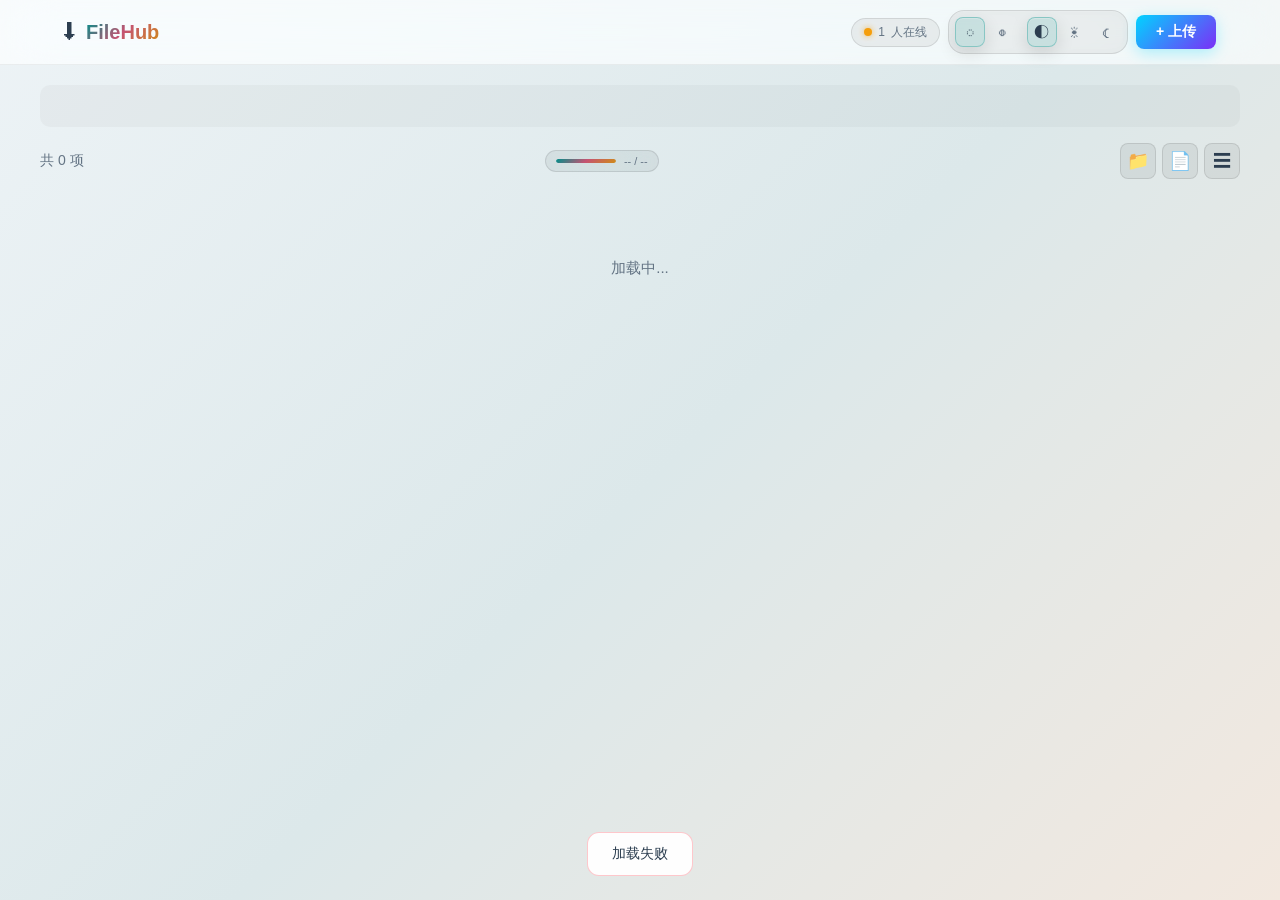
==== commit c69078f3: "[add] 添加网页多人在线实时同步" ====
--- a/static/index.html
+++ b/static/index.html
@@ -19,6 +19,10 @@
                     </div>
                 </div>
                 <div class="header-right">
+                    <span class="online-indicator" id="onlineIndicator" title="在线人数">
+                        <span class="online-dot" id="onlineDot"></span>
+                        <span id="onlineCount">1</span> 人在线
+                    </span>
                     <div class="theme-panel" id="themePanel">
                         <div class="segmented" role="group" aria-label="视觉主题">
                             <button class="seg-btn" data-effect-option="liquid" title="液态玻璃" aria-label="液态玻璃">◌</button>
@@ -218,6 +222,6 @@
     <!-- Toast -->
     <div class="toast" id="toast"></div>
 
-    <script type="module" src="js/app.js?v=3"></script>
+    <script type="module" src="js/app.js?v=8"></script>
 </body>
 </html>
--- a/static/css/style.css
+++ b/static/css/style.css
@@ -169,6 +169,28 @@
 .header-left { display: flex; align-items: center; gap: 10px; min-width: 0; }
 .header-right { display: flex; align-items: center; gap: 8px; flex-shrink: 0; }
 
+/* Online presence indicator */
+.online-indicator {
+    display: inline-flex; align-items: center; gap: 6px;
+    padding: 5px 12px; border-radius: 999px;
+    background: var(--btn2-bg); border: 1px solid var(--btn2-border);
+    font-size: 12px; color: var(--text2); white-space: nowrap;
+    backdrop-filter: var(--surface-filter);
+    -webkit-backdrop-filter: var(--surface-filter);
+    transition: border-color var(--motion-med) var(--ease-soft), opacity var(--motion-med) var(--ease-soft);
+}
+.online-dot {
+    width: 8px; height: 8px; border-radius: 50%;
+    background: #22c55e; box-shadow: 0 0 6px rgba(34,197,94,.7);
+    transition: background var(--motion-med) var(--ease-soft), box-shadow var(--motion-med) var(--ease-soft);
+}
+.online-indicator.offline .online-dot {
+    background: #ef4444; box-shadow: 0 0 6px rgba(239,68,68,.7);
+}
+.online-indicator.reconnecting .online-dot {
+    background: #f59e0b; box-shadow: 0 0 6px rgba(245,158,11,.7);
+}
+
 .theme-panel {
     display: flex; align-items: center; gap: 6px;
     padding: 4px; border-radius: var(--radius-lg);
@@ -316,6 +338,12 @@
     opacity: 0.45;
     animation: dragSqueeze .42s cubic-bezier(.22,1,.36,1) infinite alternate;
 }
+.file-card.dragging-remote,
+.list-table tr.dragging-remote {
+    opacity: .45;
+    outline: 2px dashed #7b2ff7; outline-offset: -2px;
+}
+.file-card.dragging-remote { border-radius: 14px; }
 .file-card.drag-over {
     outline: 2px solid #7b2ff7; outline-offset: -2px; border-radius: 14px;
     animation: dragSlotPulse .36s cubic-bezier(.18,.89,.32,1.28);
@@ -637,8 +665,92 @@
 .preview-textarea.preview-nowrap { white-space: pre; overflow-x: auto; }
 .preview-content.preview-image { background: none; border: none; padding: 0; text-align: center; white-space: normal; font-family: inherit; }
 .preview-content.preview-image img { max-width: 100%; max-height: 70vh; display: block; margin: 0 auto; border-radius: 8px; }
-.preview-content.preview-video { background: none; border: none; padding: 0; text-align: center; white-space: normal; }
-.preview-content.preview-video video { max-width: 100%; max-height: 70vh; border-radius: 8px; }
+.preview-content.preview-video { background: #000; border: none; padding: 0; text-align: center; white-space: normal; border-radius: 10px; overflow: hidden; }
+.preview-content.preview-video video { max-width: 100%; max-height: 70vh; border-radius: 8px; display: block; margin: 0 auto; }
+
+/* ============ Custom player ============ */
+.player {
+    position: relative; width: 100%; max-width: 960px; margin: 0 auto;
+    background: #000; border-radius: 10px; overflow: hidden; user-select: none;
+    line-height: 1.4; font-family: inherit;
+}
+.player-video { width: 100%; max-height: 70vh; display: block; background: #000; }
+.player:fullscreen,
+.player:-webkit-full-screen {
+    max-width: none; width: 100vw; height: 100vh;
+    margin: 0; border-radius: 0; display: flex;
+    align-items: center; justify-content: center; background: #000;
+}
+.player:fullscreen .player-video,
+.player:-webkit-full-screen .player-video {
+    max-height: 100vh; max-width: 100vw; width: 100%; height: 100%;
+    object-fit: contain; border-radius: 0;
+}
+.player-overlay {
+    position: absolute; inset: 0; display: flex; align-items: center; justify-content: center;
+    pointer-events: none; opacity: 0; transition: opacity .3s;
+}
+.player-overlay.show { opacity: 1; pointer-events: auto; }
+.player-big-play {
+    width: 72px; height: 72px; border-radius: 50%; border: none; cursor: pointer;
+    background: rgba(0,0,0,.55); color: #fff; font-size: 28px;
+    display: flex; align-items: center; justify-content: center; padding-left: 6px;
+    backdrop-filter: blur(4px); transition: background .2s, transform .2s;
+}
+.player-big-play:hover { background: rgba(0,212,255,.75); transform: scale(1.08); }
+.player-big-play.hidden { display: none; }
+.player-loading, .player-error {
+    position: absolute; inset: 0; display: flex; align-items: center; justify-content: center;
+    color: #fff; font-size: 14px; background: rgba(0,0,0,.35); gap: 8px; pointer-events: none;
+}
+.player-error { pointer-events: auto; }
+.spinner {
+    width: 20px; height: 20px; border: 3px solid rgba(255,255,255,.3);
+    border-top-color: #fff; border-radius: 50%; animation: player-spin .8s linear infinite;
+}
+@keyframes player-spin { to { transform: rotate(360deg); } }
+
+.player-controls {
+    position: absolute; left: 0; right: 0; bottom: 0; z-index: 2;
+    background: linear-gradient(transparent, rgba(0,0,0,.75));
+    padding: 30px 12px 10px; opacity: 0; transition: opacity .3s; pointer-events: none;
+}
+.player-controls.show { opacity: 1; pointer-events: auto; }
+.player-progress { position: relative; height: 14px; display: flex; align-items: center; cursor: pointer; }
+.player-progress-buffer {
+    position: absolute; left: 0; top: 50%; transform: translateY(-50%); height: 4px;
+    background: rgba(255,255,255,.3); border-radius: 2px; width: 0%;
+}
+.player-progress-played {
+    position: absolute; left: 0; top: 50%; transform: translateY(-50%); height: 4px;
+    background: #00d4ff; border-radius: 2px; width: 0%;
+}
+.player-progress-thumb {
+    position: absolute; top: 50%; transform: translate(-50%, -50%); width: 12px; height: 12px;
+    background: #00d4ff; border-radius: 50%; left: 0%; box-shadow: 0 0 6px rgba(0,212,255,.6);
+    transition: transform .15s; display: none;
+}
+.player-progress:hover .player-progress-thumb { display: block; }
+.player-seek {
+    position: absolute; inset: 0; width: 100%; height: 100%; margin: 0; opacity: 0; cursor: pointer;
+}
+.player-controls-row {
+    display: flex; align-items: center; gap: 10px; margin-top: 6px;
+}
+.player-btn {
+    background: none; border: none; color: #fff; font-size: 16px; cursor: pointer;
+    padding: 4px 6px; border-radius: 4px; line-height: 1;
+}
+.player-btn:hover { background: rgba(255,255,255,.15); }
+.player-time { color: #fff; font-size: 12px; font-variant-numeric: tabular-nums; }
+.player-volume-wrap { display: flex; align-items: center; gap: 4px; }
+.player-volume { width: 70px; accent-color: #00d4ff; cursor: pointer; }
+.player-speed {
+    background: rgba(255,255,255,.12); color: #fff; border: none; border-radius: 4px;
+    font-size: 12px; padding: 3px 5px; cursor: pointer; outline: none;
+}
+.player-speed option { color: #000; }
+.player-fullscreen-btn { margin-left: auto; }
 .preview-content.preview-audio { background: none; border: none; padding: 0; text-align: center; white-space: normal; }
 .preview-content.preview-audio audio { width: 100%; max-width: 500px; margin: 20px auto; }
 .preview-textarea {
